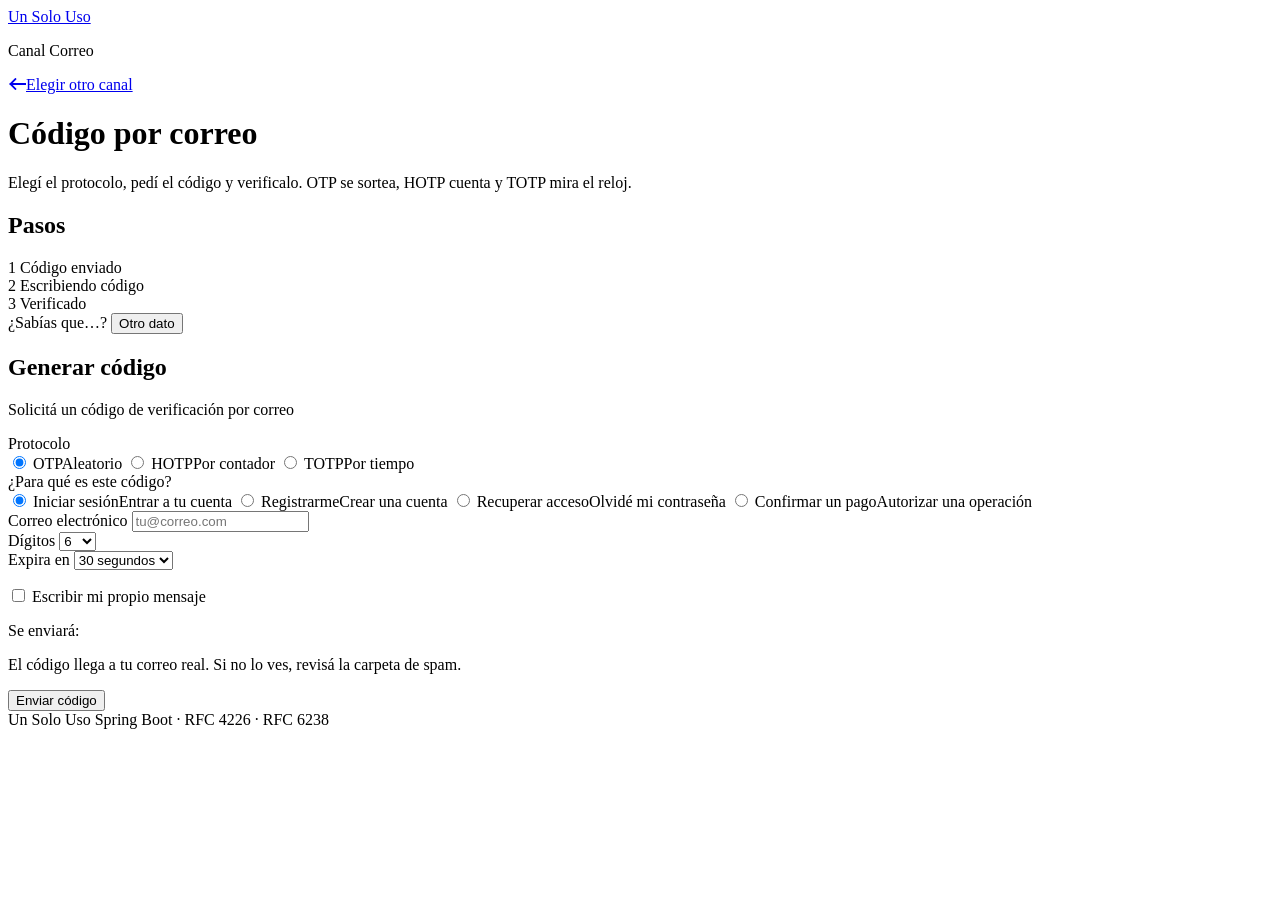
==== src/main/resources/static/correo.html @ 1213f985 "feat(ui): new landing page with the protocol board, and separate email and SMS pages - Landing page " ====
<!DOCTYPE html>
<html lang="es">
<head>
<meta charset="UTF-8">
<meta name="viewport" content="width=device-width, initial-scale=1.0">
<title>Un Solo Uso · Código por correo</title>
<link rel="icon" href="data:image/svg+xml,%3Csvg xmlns='http://www.w3.org/2000/svg' viewBox='0 0 24 24'%3E%3Crect width='24' height='24' rx='3' fill='%230e0e0d'/%3E%3Crect x='5' y='5' width='14' height='14' rx='1.5' fill='%23232321'/%3E%3Cpath d='M5 12h14' stroke='%230e0e0d' stroke-width='1.2'/%3E%3Cpath d='M12 7.5v9' stroke='%236db33f' stroke-width='2.2' stroke-linecap='round'/%3E%3C/svg%3E">
<link rel="preconnect" href="https://fonts.googleapis.com">
<link rel="preconnect" href="https://fonts.gstatic.com" crossorigin>
<link href="https://fonts.googleapis.com/css2?family=Big+Shoulders+Display:wght@600;700;800&family=Barlow:wght@400;500;600&family=JetBrains+Mono:wght@500&display=swap" rel="stylesheet">
<link rel="stylesheet" href="/theme.css">
<link rel="stylesheet" href="/style.css">
</head>
<body class="board-page">
  <header class="station">
    <div class="station-inner">
      <a class="station-brand" href="/" data-brand>Un Solo Uso</a>
      <p class="station-clock">
        <span class="station-clock-label">Canal</span>
        <span class="station-clock-time">Correo</span>
      </p>
    </div>
  </header>

  <main class="stage page">
    <div class="page-intro">
      <a class="back-link" href="/"><svg width="18" height="12" viewBox="0 0 22 14" fill="none" stroke="currentColor" stroke-width="2.2" stroke-linecap="square" aria-hidden="true"><path d="M21 7H3M9 1L3 7l6 6"/></svg>Elegir otro canal</a>
      <h1>Código por correo</h1>
      <p class="page-lead">Elegí el protocolo, pedí el código y verificalo. OTP se sortea, HOTP cuenta y TOTP mira el reloj.</p>
    </div>

    <div class="page-grid">
      <div class="page-side">
        <div>
          <h2 class="side-title">Pasos</h2>
          <div class="otp-progress" role="status" aria-live="polite">
            <div class="otp-progress-step" id="progress-step-1">
              <span class="otp-progress-dot">1</span>
              <span class="otp-progress-label">Código enviado</span>
            </div>
            <div class="otp-progress-line" id="progress-line-1"></div>
            <div class="otp-progress-step" id="progress-step-2">
              <span class="otp-progress-dot">2</span>
              <span class="otp-progress-label">Escribiendo código</span>
            </div>
            <div class="otp-progress-line" id="progress-line-2"></div>
            <div class="otp-progress-step" id="progress-step-3">
              <span class="otp-progress-dot">3</span>
              <span class="otp-progress-label">Verificado</span>
            </div>
          </div>
        </div>
        <aside class="did-you-know" aria-labelledby="dyk-title">
          <div class="did-you-know-head">
            <span id="dyk-title" class="did-you-know-title">¿Sabías que…?</span>
            <button type="button" id="dyk-next" class="did-you-know-next">Otro dato</button>
          </div>
          <p id="dyk-text" aria-live="polite"></p>
        </aside>
      </div>

      <section class="panel" aria-label="Código">

          <!-- PASO 1: Generar Código -->
          <div class="otp-step" id="otp-step-1" data-step="1">
            <div class="step-header">
              <h2>Generar código</h2>
              <p>Solicitá un código de verificación por correo</p>
            </div>

            <div class="form-section">
              <div class="field">
                <span class="field-legend" id="type-legend">Protocolo</span>
                <div class="purpose-grid type-grid" role="radiogroup" aria-labelledby="type-legend" aria-describedby="type-help">
                  <label class="purpose-option">
                    <input type="radio" name="otp-type" value="OTP" checked>
                    <span class="purpose-body"><span class="purpose-name">OTP</span><span class="purpose-sub">Aleatorio</span></span>
                  </label>
                  <label class="purpose-option">
                    <input type="radio" name="otp-type" value="HOTP">
                    <span class="purpose-body"><span class="purpose-name">HOTP</span><span class="purpose-sub">Por contador</span></span>
                  </label>
                  <label class="purpose-option">
                    <input type="radio" name="otp-type" value="TOTP">
                    <span class="purpose-body"><span class="purpose-name">TOTP</span><span class="purpose-sub">Por tiempo</span></span>
                  </label>
                </div>
                <div id="type-help" class="type-help" aria-live="polite">
                  <code id="type-formula"></code>
                  <span id="type-desc"></span>
                </div>
              </div>

              <div class="field">
                <span class="field-legend" id="purpose-legend">¿Para qué es este código?</span>
                <div class="purpose-grid" role="radiogroup" aria-labelledby="purpose-legend">
                  <label class="purpose-option">
                    <input type="radio" name="purpose" value="login" checked>
                    <span class="purpose-body"><span class="purpose-name">Iniciar sesión</span><span class="purpose-sub">Entrar a tu cuenta</span></span>
                  </label>
                  <label class="purpose-option">
                    <input type="radio" name="purpose" value="signup">
                    <span class="purpose-body"><span class="purpose-name">Registrarme</span><span class="purpose-sub">Crear una cuenta</span></span>
                  </label>
                  <label class="purpose-option">
                    <input type="radio" name="purpose" value="reset">
                    <span class="purpose-body"><span class="purpose-name">Recuperar acceso</span><span class="purpose-sub">Olvidé mi contraseña</span></span>
                  </label>
                  <label class="purpose-option">
                    <input type="radio" name="purpose" value="payment">
                    <span class="purpose-body"><span class="purpose-name">Confirmar un pago</span><span class="purpose-sub">Autorizar una operación</span></span>
                  </label>
                </div>
              </div>

              <div class="field" id="field-email">
                <label for="gen-email">Correo electrónico</label>
                <input id="gen-email" type="email" inputmode="email" placeholder="tu@correo.com" maxlength="254" autocomplete="email">
              </div>

              <div class="field-row">
                <div class="field">
                  <label for="gen-digits">Dígitos</label>
                  <select id="gen-digits">
                    <option value="4">4</option>
                    <option value="5">5</option>
                    <option value="6" selected>6</option>
                    <option value="7">7</option>
                    <option value="8">8</option>
                    <option value="9">9</option>
                    <option value="10">10</option>
                  </select>
                </div>
                <div class="field" id="field-expiration">
                  <label for="gen-expiration" id="gen-expiration-label">Expira en</label>
                  <select id="gen-expiration">
                    <option value="30" selected>30 segundos</option>
                    <option value="60">60 segundos</option>
                    <option value="120">2 minutos</option>
                    <option value="300">5 minutos</option>
                  </select>
                </div>
              </div>
              <p id="expiration-help" class="field-help field-row-help"></p>

              <div class="field">
                <label class="check-row" for="gen-custom-toggle">
                  <input id="gen-custom-toggle" type="checkbox">
                  <span>Escribir mi propio mensaje</span>
                </label>
                <div id="gen-message-box" class="message-box" hidden>
                  <textarea id="gen-message" rows="3" maxlength="300" aria-label="Mensaje del correo"></textarea>
                  <p class="field-help">Usá <code>{code}</code> donde va el código (obligatorio) y <code>{seconds}</code> para los segundos de vigencia.</p>
                </div>
                <p id="gen-message-default" class="field-help">Se enviará: <span id="gen-message-preview"></span></p>
              </div>

              <p class="field-help">El código llega a tu correo real. Si no lo ves, revisá la carpeta de spam.</p>
            </div>

            <button id="gen-btn" onclick="generateOtp()" class="btn-primary">
              <span class="spinner"></span>
              <span class="btn-label">Enviar código</span>
            </button>
            <div id="gen-result" class="result" role="status" aria-live="polite"></div>
            <div id="gen-success" class="gen-success-indicator" style="display:none;" role="status" aria-live="polite">
              <svg width="16" height="16" viewBox="0 0 24 24" fill="none"><path d="M20 6L9 17l-5-5" stroke="currentColor" stroke-width="2.2" stroke-linecap="round" stroke-linejoin="round"/></svg>
              <span>Correo enviado a</span>&nbsp;<span id="gen-phone-display"></span>
            </div>
          </div>

          <!-- PASO 2: Verificar Código -->
          <div class="otp-step" id="otp-step-2" data-step="2" style="display:none;">
            <div class="step-header">
              <h2>Verificar código</h2>
              <p id="ver-purpose-desc">Ingresá el código que recibiste por correo</p>
            </div>

            <div class="form-section">
              <div class="field">
                <label>Correo confirmado</label>
                <div class="phone-summary">
                  <svg width="16" height="16" viewBox="0 0 24 24" fill="none" stroke="currentColor" stroke-width="2" stroke-linecap="round" stroke-linejoin="round"><rect x="3" y="5" width="18" height="14" rx="2"/><path d="M3 7l9 6 9-6"/></svg>
                  <span id="ver-phone-display">••••••••</span>
                </div>
              </div>

              <div class="field">
                <div id="demo-code-box" class="demo-code" hidden>Modo demostración: el código no se envía. Tu código es&nbsp;<strong id="demo-code-value"></strong></div>
                <p id="type-chip" class="type-chip" hidden></p>
                <div class="code-head">
                  <span class="field-legend" id="code-legend">Código</span>
                  <span class="otp-countdown" id="timer-text">Expira en <span id="timer-display" class="mono">--:--</span></span>
                </div>
                <div class="code-boxes-wrapper" role="group" aria-labelledby="code-legend">
                </div>
                <div class="otp-timer" id="timer-track" role="progressbar" aria-label="Tiempo restante del código" aria-valuemin="0" aria-valuemax="100" aria-valuenow="100">
                  <span class="otp-timer-bar" id="timer-bar"></span>
                </div>
                <div id="totp-window" class="totp-window" hidden>
                  <div class="totp-window-head">
                    <span>Ventana <span class="mono" id="totp-step">T = —</span></span>
                    <span>cambia en <span class="mono" id="totp-left">--</span> s</span>
                  </div>
                  <div class="totp-window-track" role="progressbar" aria-label="Tiempo hasta la próxima ventana" aria-valuemin="0" aria-valuemax="100" aria-valuenow="100">
                    <span class="totp-window-bar" id="totp-bar"></span>
                  </div>
                  <p class="totp-window-until">Este código vale hasta las <strong class="mono" id="totp-until">--:--:--</strong>: el cierre de su ventana más una de tolerancia.</p>
                </div>
                <p id="clock-note" class="field-help clock-note"></p>
                <div class="otp-expired" id="otp-expired" role="alert">
                  <span id="otp-expired-text">El código expiró.</span>
                  <button type="button" class="btn-ghost btn-inline" onclick="resetOtpFlow(true)">Enviar código nuevo</button>
                </div>
              </div>
            </div>

            <div class="step-actions">
              <button id="ver-btn" onclick="verifyOtp()" class="btn-primary" disabled>
                <span class="spinner"></span>
                <span class="btn-label">Verificar</span>
              </button>
              <div class="step-actions-row">
                <button type="button" onclick="resetOtpFlow(true)" id="ver-back-btn" class="btn-ghost">Cambiar correo</button>
                <button type="button" id="resend-btn" class="btn-ghost">
                  <span class="spinner"></span>
                  <span class="btn-label">Pedir otro código</span>
                </button>
              </div>
            </div>
            <p id="resend-note" class="resend-note" role="status" aria-live="polite" hidden></p>
            <div id="ver-result" class="result" role="status" aria-live="polite"></div>
          </div>

          <!-- PASO 3: Verificado (Success State) -->
          <div class="otp-step" id="otp-step-3" data-step="3" style="display:none;">
            <div class="step-header">
              <h2 id="ok-title">¡Verificado!</h2>
              <p id="ok-desc">Tu código OTP fue validado correctamente</p>
            </div>

            <div class="success-state">
              <svg class="success-icon" viewBox="0 0 52 52" width="72" height="72" aria-hidden="true">
                <circle class="success-circle" cx="26" cy="26" r="24" fill="none"/>
                <path class="success-mark" fill="none" d="M14 27l7 7 17-17"/>
              </svg>
            </div>

            <dl class="receipt" aria-label="Resumen de la verificación">
              <div class="receipt-row"><dt>Acción</dt><dd id="rc-purpose">—</dd></div>
              <div class="receipt-row"><dt>Protocolo</dt><dd id="rc-type">—</dd></div>
              <div class="receipt-row"><dt>Cómo se comprobó</dt><dd id="rc-how">—</dd></div>
              <div class="receipt-row"><dt>Correo verificado</dt><dd id="rc-phone" class="mono">—</dd></div>
              <div class="receipt-row"><dt>Verificado a las</dt><dd id="rc-time" class="mono">—</dd></div>
              <div class="receipt-row"><dt>Código</dt><dd>De un solo uso, ya consumido</dd></div>
            </dl>
            <p class="demo-note">Demo: la acción es simulada. Lo real es la verificación del código.</p>

            <button onclick="resetOtpFlow()" class="btn-primary btn-full">
              Probar otro caso
            </button>
          </div>

      </section>
    </div>
  </main>

  <footer class="station-foot">
    <span data-brand>Un Solo Uso</span>
    <span>Spring Boot · RFC 4226 · RFC 6238</span>
  </footer>

<script src="/js/brand.js"></script>
<script src="/js/canal-correo.js"></script>
<script src="/js/otp-flow.js"></script>
</body>
</html>
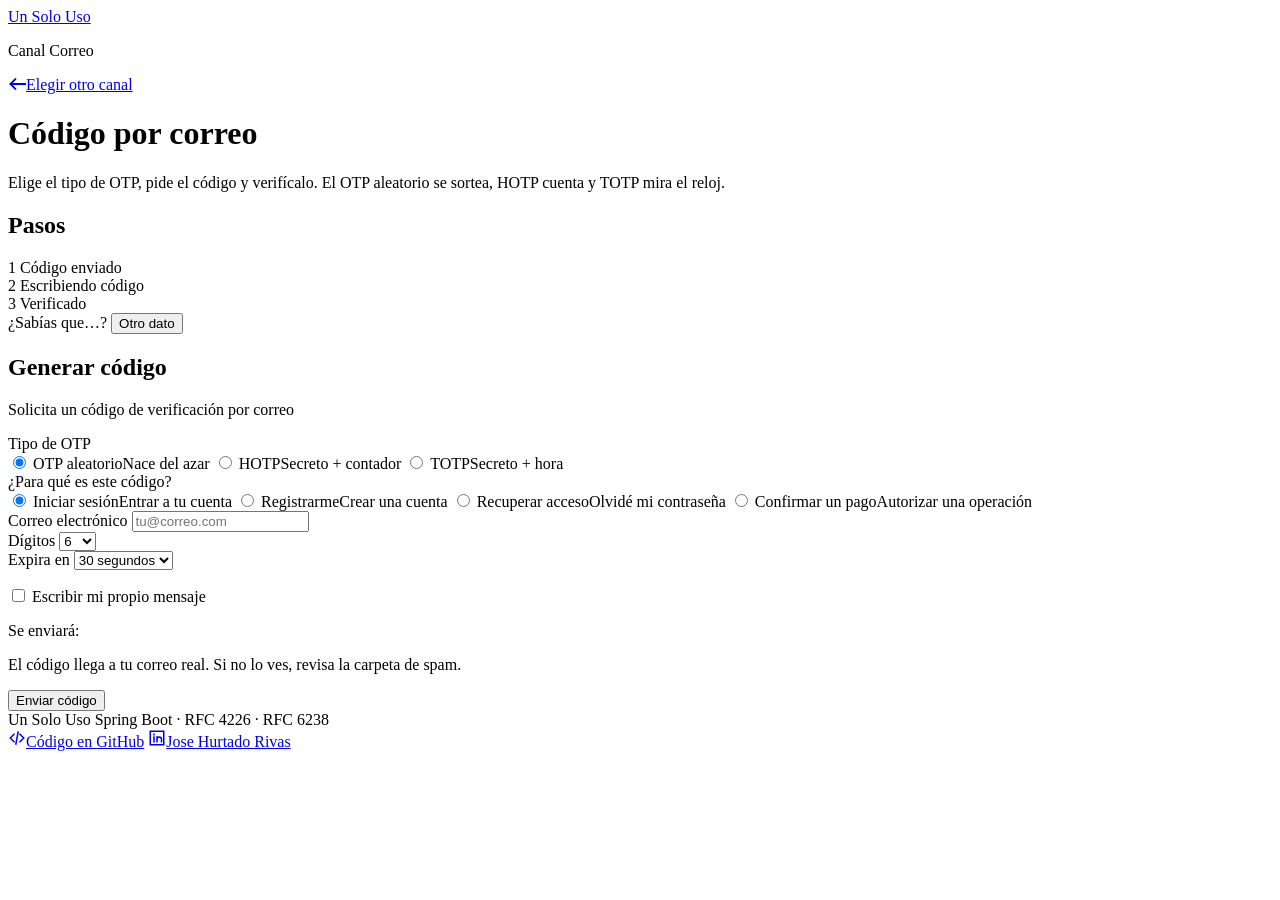
==== commit 33aa0998: "feat(ui): explain each OTP type with the server rules, neutral Spanish and responsive comparison tab" ====
--- a/src/main/resources/static/correo.html
+++ b/src/main/resources/static/correo.html
@@ -26,7 +26,7 @@
     <div class="page-intro">
       <a class="back-link" href="/"><svg width="18" height="12" viewBox="0 0 22 14" fill="none" stroke="currentColor" stroke-width="2.2" stroke-linecap="square" aria-hidden="true"><path d="M21 7H3M9 1L3 7l6 6"/></svg>Elegir otro canal</a>
       <h1>Código por correo</h1>
-      <p class="page-lead">Elegí el protocolo, pedí el código y verificalo. OTP se sortea, HOTP cuenta y TOTP mira el reloj.</p>
+      <p class="page-lead">Elige el tipo de OTP, pide el código y verifícalo. El OTP aleatorio se sortea, HOTP cuenta y TOTP mira el reloj.</p>
     </div>
 
     <div class="page-grid">
@@ -65,30 +65,31 @@
           <div class="otp-step" id="otp-step-1" data-step="1">
             <div class="step-header">
               <h2>Generar código</h2>
-              <p>Solicitá un código de verificación por correo</p>
+              <p>Solicita un código de verificación por correo</p>
             </div>
 
             <div class="form-section">
               <div class="field">
-                <span class="field-legend" id="type-legend">Protocolo</span>
+                <span class="field-legend" id="type-legend">Tipo de OTP</span>
                 <div class="purpose-grid type-grid" role="radiogroup" aria-labelledby="type-legend" aria-describedby="type-help">
                   <label class="purpose-option">
                     <input type="radio" name="otp-type" value="OTP" checked>
-                    <span class="purpose-body"><span class="purpose-name">OTP</span><span class="purpose-sub">Aleatorio</span></span>
+                    <span class="purpose-body"><span class="purpose-name">OTP <span class="name-qualifier">aleatorio</span></span><span class="purpose-sub">Nace del azar</span></span>
                   </label>
                   <label class="purpose-option">
                     <input type="radio" name="otp-type" value="HOTP">
-                    <span class="purpose-body"><span class="purpose-name">HOTP</span><span class="purpose-sub">Por contador</span></span>
+                    <span class="purpose-body"><span class="purpose-name">HOTP</span><span class="purpose-sub">Secreto + contador</span></span>
                   </label>
                   <label class="purpose-option">
                     <input type="radio" name="otp-type" value="TOTP">
-                    <span class="purpose-body"><span class="purpose-name">TOTP</span><span class="purpose-sub">Por tiempo</span></span>
+                    <span class="purpose-body"><span class="purpose-name">TOTP</span><span class="purpose-sub">Secreto + hora</span></span>
                   </label>
                 </div>
                 <div id="type-help" class="type-help" aria-live="polite">
                   <code id="type-formula"></code>
                   <span id="type-desc"></span>
                 </div>
+                <p id="totp-channel-note" class="field-help totp-note" hidden>En esta demo enviamos el TOTP por correo o SMS para compararlo con los otros tipos. Normalmente TOTP se utiliza con una app autenticadora.</p>
               </div>
 
               <div class="field">
@@ -141,7 +142,10 @@
                   </select>
                 </div>
               </div>
-              <p id="expiration-help" class="field-help field-row-help"></p>
+              <div class="field-row-help time-help">
+                <p id="expiration-help" class="field-help"></p>
+                <p id="expiration-example" class="time-example"></p>
+              </div>
 
               <div class="field">
                 <label class="check-row" for="gen-custom-toggle">
@@ -150,12 +154,12 @@
                 </label>
                 <div id="gen-message-box" class="message-box" hidden>
                   <textarea id="gen-message" rows="3" maxlength="300" aria-label="Mensaje del correo"></textarea>
-                  <p class="field-help">Usá <code>{code}</code> donde va el código (obligatorio) y <code>{seconds}</code> para los segundos de vigencia.</p>
+                  <p class="field-help">Usa <code>{code}</code> donde va el código (obligatorio) y <code>{seconds}</code> para los segundos de vigencia.</p>
                 </div>
                 <p id="gen-message-default" class="field-help">Se enviará: <span id="gen-message-preview"></span></p>
               </div>
 
-              <p class="field-help">El código llega a tu correo real. Si no lo ves, revisá la carpeta de spam.</p>
+              <p class="field-help">El código llega a tu correo real. Si no lo ves, revisa la carpeta de spam.</p>
             </div>
 
             <button id="gen-btn" onclick="generateOtp()" class="btn-primary">
@@ -173,7 +177,7 @@
           <div class="otp-step" id="otp-step-2" data-step="2" style="display:none;">
             <div class="step-header">
               <h2>Verificar código</h2>
-              <p id="ver-purpose-desc">Ingresá el código que recibiste por correo</p>
+              <p id="ver-purpose-desc">Ingresa el código que recibiste por correo</p>
             </div>
 
             <div class="form-section">
@@ -248,7 +252,7 @@
 
             <dl class="receipt" aria-label="Resumen de la verificación">
               <div class="receipt-row"><dt>Acción</dt><dd id="rc-purpose">—</dd></div>
-              <div class="receipt-row"><dt>Protocolo</dt><dd id="rc-type">—</dd></div>
+              <div class="receipt-row"><dt>Tipo de OTP</dt><dd id="rc-type">—</dd></div>
               <div class="receipt-row"><dt>Cómo se comprobó</dt><dd id="rc-how">—</dd></div>
               <div class="receipt-row"><dt>Correo verificado</dt><dd id="rc-phone" class="mono">—</dd></div>
               <div class="receipt-row"><dt>Verificado a las</dt><dd id="rc-time" class="mono">—</dd></div>
@@ -266,8 +270,14 @@
   </main>
 
   <footer class="station-foot">
-    <span data-brand>Un Solo Uso</span>
-    <span>Spring Boot · RFC 4226 · RFC 6238</span>
+    <div class="foot-brand">
+      <span data-brand>Un Solo Uso</span>
+      <span>Spring Boot · RFC 4226 · RFC 6238</span>
+    </div>
+    <nav class="foot-links" aria-label="Código y autor">
+      <a href="https://github.com/JoshRivas313/OTP-Service" target="_blank" rel="noopener noreferrer"><svg width="18" height="18" viewBox="0 0 24 24" fill="none" stroke="currentColor" stroke-width="2" stroke-linecap="square" aria-hidden="true"><path d="M8 7l-5 5 5 5M16 7l5 5-5 5M13.5 4l-3 16"/></svg>Código en GitHub</a>
+      <a href="https://www.linkedin.com/in/jose-hurtado-rivas-8150b0231/" target="_blank" rel="noopener noreferrer"><svg width="18" height="18" viewBox="0 0 24 24" fill="none" stroke="currentColor" stroke-width="2" stroke-linecap="square" aria-hidden="true"><rect x="3" y="3" width="18" height="18"/><path d="M8 10.5V17M8 7v.5M12 17v-6.5M12 13.5a3 3 0 0 1 6 0V17"/></svg>Jose Hurtado Rivas</a>
+    </nav>
   </footer>
 
 <script src="/js/brand.js"></script>
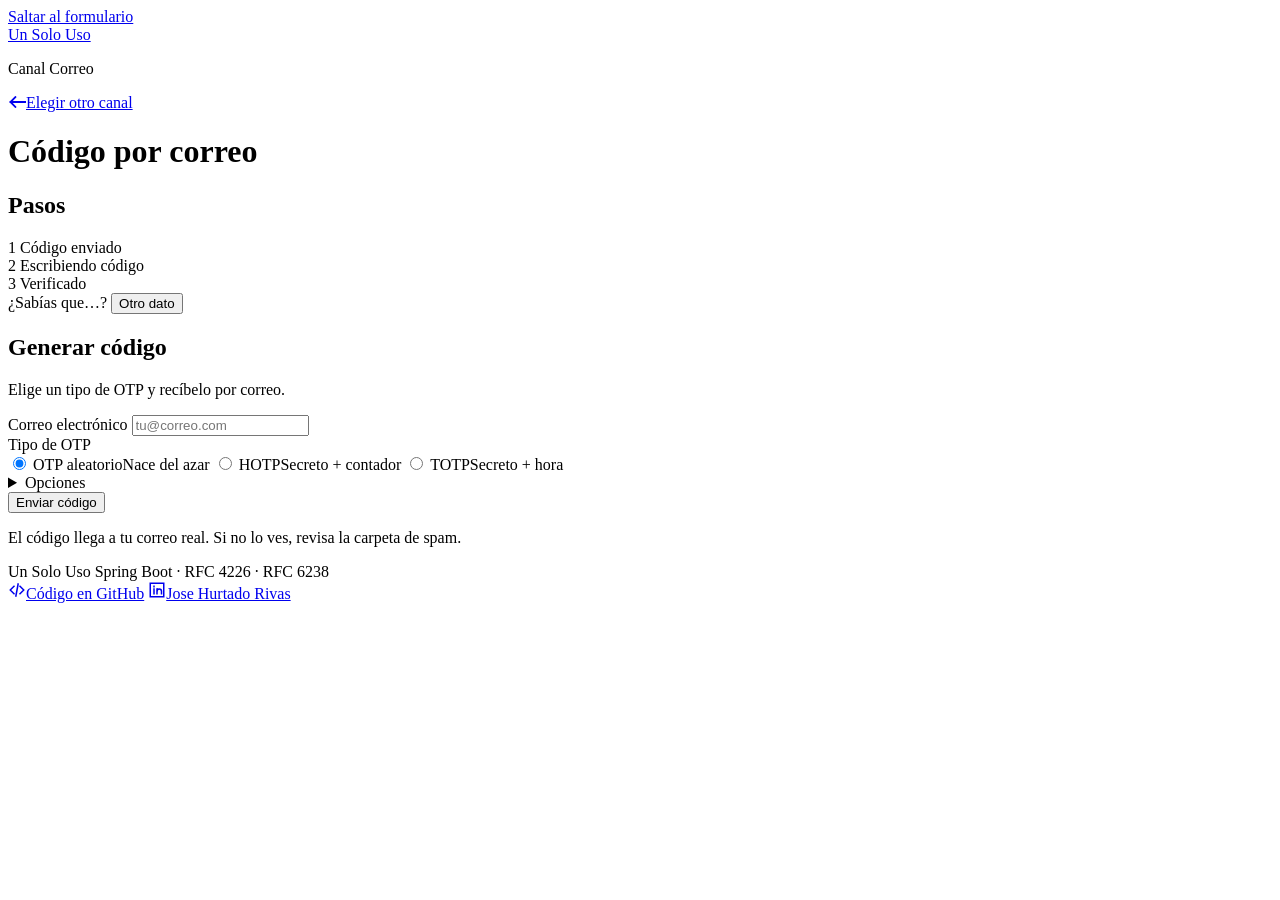
==== commit f1ac8e9c: "feat(ui): clearer first screen, lighter first step, one-tap demo code and accessible forms - Landing" ====
--- a/src/main/resources/static/correo.html
+++ b/src/main/resources/static/correo.html
@@ -4,6 +4,23 @@
 <meta charset="UTF-8">
 <meta name="viewport" content="width=device-width, initial-scale=1.0">
 <title>Un Solo Uso · Código por correo</title>
+<meta name="description" content="Elige OTP aleatorio, HOTP o TOTP y recíbelo en tu correo. Sin cuenta.">
+<meta name="theme-color" content="#0f3b28">
+<link rel="canonical" href="https://otp-service-78yu.onrender.com/correo.html">
+<meta property="og:type" content="website">
+<meta property="og:site_name" content="Un Solo Uso">
+<meta property="og:locale" content="es_PE">
+<meta property="og:url" content="https://otp-service-78yu.onrender.com/correo.html">
+<meta property="og:title" content="Un Solo Uso · Recibe un código por correo">
+<meta property="og:description" content="Elige OTP aleatorio, HOTP o TOTP y recíbelo en tu correo. Sin cuenta.">
+<meta property="og:image" content="https://otp-service-78yu.onrender.com/og-image.png">
+<meta property="og:image:width" content="1200">
+<meta property="og:image:height" content="630">
+<meta property="og:image:alt" content="Tablero con tres códigos: OTP aleatorio, HOTP y TOTP">
+<meta name="twitter:card" content="summary_large_image">
+<meta name="twitter:title" content="Un Solo Uso · Recibe un código por correo">
+<meta name="twitter:description" content="Elige OTP aleatorio, HOTP o TOTP y recíbelo en tu correo. Sin cuenta.">
+<meta name="twitter:image" content="https://otp-service-78yu.onrender.com/og-image.png">
 <link rel="icon" href="data:image/svg+xml,%3Csvg xmlns='http://www.w3.org/2000/svg' viewBox='0 0 24 24'%3E%3Crect width='24' height='24' rx='3' fill='%230e0e0d'/%3E%3Crect x='5' y='5' width='14' height='14' rx='1.5' fill='%23232321'/%3E%3Cpath d='M5 12h14' stroke='%230e0e0d' stroke-width='1.2'/%3E%3Cpath d='M12 7.5v9' stroke='%236db33f' stroke-width='2.2' stroke-linecap='round'/%3E%3C/svg%3E">
 <link rel="preconnect" href="https://fonts.googleapis.com">
 <link rel="preconnect" href="https://fonts.gstatic.com" crossorigin>
@@ -12,6 +29,7 @@
 <link rel="stylesheet" href="/style.css">
 </head>
 <body class="board-page">
+  <a class="skip-link" href="#contenido">Saltar al formulario</a>
   <header class="station">
     <div class="station-inner">
       <a class="station-brand" href="/" data-brand>Un Solo Uso</a>
@@ -22,11 +40,10 @@
     </div>
   </header>
 
-  <main class="stage page">
+  <main class="stage page" id="contenido" tabindex="-1">
     <div class="page-intro">
       <a class="back-link" href="/"><svg width="18" height="12" viewBox="0 0 22 14" fill="none" stroke="currentColor" stroke-width="2.2" stroke-linecap="square" aria-hidden="true"><path d="M21 7H3M9 1L3 7l6 6"/></svg>Elegir otro canal</a>
       <h1>Código por correo</h1>
-      <p class="page-lead">Elige el tipo de OTP, pide el código y verifícalo. El OTP aleatorio se sortea, HOTP cuenta y TOTP mira el reloj.</p>
     </div>
 
     <div class="page-grid">
@@ -65,10 +82,15 @@
           <div class="otp-step" id="otp-step-1" data-step="1">
             <div class="step-header">
               <h2>Generar código</h2>
-              <p>Solicita un código de verificación por correo</p>
+              <p>Elige un tipo de OTP y recíbelo por correo.</p>
             </div>
 
             <div class="form-section">
+              <div class="field" id="field-email">
+                <label for="gen-email">Correo electrónico</label>
+                <input id="gen-email" type="email" inputmode="email" placeholder="tu@correo.com" maxlength="254" autocomplete="email">
+              </div>
+
               <div class="field">
                 <span class="field-legend" id="type-legend">Tipo de OTP</span>
                 <div class="purpose-grid type-grid" role="radiogroup" aria-labelledby="type-legend" aria-describedby="type-help">
@@ -92,80 +114,80 @@
                 <p id="totp-channel-note" class="field-help totp-note" hidden>En esta demo enviamos el TOTP por correo o SMS para compararlo con los otros tipos. Normalmente TOTP se utiliza con una app autenticadora.</p>
               </div>
 
-              <div class="field">
-                <span class="field-legend" id="purpose-legend">¿Para qué es este código?</span>
-                <div class="purpose-grid" role="radiogroup" aria-labelledby="purpose-legend">
-                  <label class="purpose-option">
-                    <input type="radio" name="purpose" value="login" checked>
-                    <span class="purpose-body"><span class="purpose-name">Iniciar sesión</span><span class="purpose-sub">Entrar a tu cuenta</span></span>
-                  </label>
-                  <label class="purpose-option">
-                    <input type="radio" name="purpose" value="signup">
-                    <span class="purpose-body"><span class="purpose-name">Registrarme</span><span class="purpose-sub">Crear una cuenta</span></span>
-                  </label>
-                  <label class="purpose-option">
-                    <input type="radio" name="purpose" value="reset">
-                    <span class="purpose-body"><span class="purpose-name">Recuperar acceso</span><span class="purpose-sub">Olvidé mi contraseña</span></span>
-                  </label>
-                  <label class="purpose-option">
-                    <input type="radio" name="purpose" value="payment">
-                    <span class="purpose-body"><span class="purpose-name">Confirmar un pago</span><span class="purpose-sub">Autorizar una operación</span></span>
-                  </label>
-                </div>
-              </div>
-
-              <div class="field" id="field-email">
-                <label for="gen-email">Correo electrónico</label>
-                <input id="gen-email" type="email" inputmode="email" placeholder="tu@correo.com" maxlength="254" autocomplete="email">
-              </div>
-
-              <div class="field-row">
-                <div class="field">
-                  <label for="gen-digits">Dígitos</label>
-                  <select id="gen-digits">
-                    <option value="4">4</option>
-                    <option value="5">5</option>
-                    <option value="6" selected>6</option>
-                    <option value="7">7</option>
-                    <option value="8">8</option>
-                    <option value="9">9</option>
-                    <option value="10">10</option>
-                  </select>
-                </div>
-                <div class="field" id="field-expiration">
-                  <label for="gen-expiration" id="gen-expiration-label">Expira en</label>
-                  <select id="gen-expiration">
-                    <option value="30" selected>30 segundos</option>
-                    <option value="60">60 segundos</option>
-                    <option value="120">2 minutos</option>
-                    <option value="300">5 minutos</option>
-                  </select>
-                </div>
-              </div>
-              <div class="field-row-help time-help">
-                <p id="expiration-help" class="field-help"></p>
-                <p id="expiration-example" class="time-example"></p>
-              </div>
-
-              <div class="field">
-                <label class="check-row" for="gen-custom-toggle">
-                  <input id="gen-custom-toggle" type="checkbox">
-                  <span>Escribir mi propio mensaje</span>
-                </label>
-                <div id="gen-message-box" class="message-box" hidden>
-                  <textarea id="gen-message" rows="3" maxlength="300" aria-label="Mensaje del correo"></textarea>
-                  <p class="field-help">Usa <code>{code}</code> donde va el código (obligatorio) y <code>{seconds}</code> para los segundos de vigencia.</p>
-                </div>
-                <p id="gen-message-default" class="field-help">Se enviará: <span id="gen-message-preview"></span></p>
-              </div>
-
-              <p class="field-help">El código llega a tu correo real. Si no lo ves, revisa la carpeta de spam.</p>
-            </div>
-
-            <button id="gen-btn" onclick="generateOtp()" class="btn-primary">
+              <details class="options" id="advanced-options">
+                <summary>
+                  <span class="options-title">Opciones</span>
+                  <span class="options-summary" id="options-summary"></span>
+                </summary>
+                <div class="options-body">
+                  <div class="field">
+                    <span class="field-legend" id="purpose-legend">¿Para qué es este código?</span>
+                    <div class="purpose-grid" role="radiogroup" aria-labelledby="purpose-legend">
+                      <label class="purpose-option">
+                        <input type="radio" name="purpose" value="login" checked>
+                        <span class="purpose-body"><span class="purpose-name">Iniciar sesión</span><span class="purpose-sub">Entrar a tu cuenta</span></span>
+                      </label>
+                      <label class="purpose-option">
+                        <input type="radio" name="purpose" value="signup">
+                        <span class="purpose-body"><span class="purpose-name">Registrarme</span><span class="purpose-sub">Crear una cuenta</span></span>
+                      </label>
+                      <label class="purpose-option">
+                        <input type="radio" name="purpose" value="reset">
+                        <span class="purpose-body"><span class="purpose-name">Recuperar acceso</span><span class="purpose-sub">Olvidé mi contraseña</span></span>
+                      </label>
+                      <label class="purpose-option">
+                        <input type="radio" name="purpose" value="payment">
+                        <span class="purpose-body"><span class="purpose-name">Confirmar un pago</span><span class="purpose-sub">Autorizar una operación</span></span>
+                      </label>
+                    </div>
+                  </div>
+                  <div class="field-row">
+                    <div class="field">
+                      <label for="gen-digits">Dígitos</label>
+                      <select id="gen-digits">
+                        <option value="4">4</option>
+                        <option value="5">5</option>
+                        <option value="6" selected>6</option>
+                        <option value="7">7</option>
+                        <option value="8">8</option>
+                        <option value="9">9</option>
+                        <option value="10">10</option>
+                      </select>
+                    </div>
+                    <div class="field" id="field-expiration">
+                      <label for="gen-expiration" id="gen-expiration-label">Expira en</label>
+                      <select id="gen-expiration">
+                        <option value="30" selected>30 segundos</option>
+                        <option value="60">60 segundos</option>
+                        <option value="120">2 minutos</option>
+                        <option value="300">5 minutos</option>
+                      </select>
+                    </div>
+                  </div>
+                  <div class="field-row-help time-help">
+                    <p id="expiration-help" class="field-help"></p>
+                    <p id="expiration-example" class="time-example"></p>
+                  </div>
+                  <div class="field">
+                    <label class="check-row" id="custom-toggle-row" for="gen-custom-toggle" hidden>
+                      <input id="gen-custom-toggle" type="checkbox">
+                      <span>Escribir mi propio mensaje</span>
+                    </label>
+                    <div id="gen-message-box" class="message-box" hidden>
+                      <textarea id="gen-message" rows="3" maxlength="300" aria-label="Mensaje del correo"></textarea>
+                      <p class="field-help">Usa <code>{code}</code> donde va el código (obligatorio) y <code>{seconds}</code> para los segundos de vigencia.</p>
+                    </div>
+                    <p id="gen-message-default" class="field-help">Se enviará: <span id="gen-message-preview"></span></p>
+                  </div>
+                </div>
+              </details>
+            </div>
+
+            <button id="gen-btn" class="btn-primary sticky-action">
               <span class="spinner"></span>
               <span class="btn-label">Enviar código</span>
             </button>
+            <p class="field-help delivery-note">El código llega a tu correo real. Si no lo ves, revisa la carpeta de spam.</p>
             <div id="gen-result" class="result" role="status" aria-live="polite"></div>
             <div id="gen-success" class="gen-success-indicator" style="display:none;" role="status" aria-live="polite">
               <svg width="16" height="16" viewBox="0 0 24 24" fill="none"><path d="M20 6L9 17l-5-5" stroke="currentColor" stroke-width="2.2" stroke-linecap="round" stroke-linejoin="round"/></svg>
@@ -190,7 +212,11 @@
               </div>
 
               <div class="field">
-                <div id="demo-code-box" class="demo-code" hidden>Modo demostración: el código no se envía. Tu código es&nbsp;<strong id="demo-code-value"></strong></div>
+                <div id="demo-code-box" class="demo-code" hidden>
+                  <span>Modo demostración: el código no se envía. Tu código es</span>
+                  <strong id="demo-code-value"></strong>
+                  <button type="button" id="demo-fill" class="btn-ghost btn-inline">Usar este código</button>
+                </div>
                 <p id="type-chip" class="type-chip" hidden></p>
                 <div class="code-head">
                   <span class="field-legend" id="code-legend">Código</span>
@@ -214,18 +240,18 @@
                 <p id="clock-note" class="field-help clock-note"></p>
                 <div class="otp-expired" id="otp-expired" role="alert">
                   <span id="otp-expired-text">El código expiró.</span>
-                  <button type="button" class="btn-ghost btn-inline" onclick="resetOtpFlow(true)">Enviar código nuevo</button>
+                  <button type="button" class="btn-ghost btn-inline" data-action="reset-keep">Enviar código nuevo</button>
                 </div>
               </div>
             </div>
 
             <div class="step-actions">
-              <button id="ver-btn" onclick="verifyOtp()" class="btn-primary" disabled>
+              <button id="ver-btn" class="btn-primary sticky-action" disabled>
                 <span class="spinner"></span>
                 <span class="btn-label">Verificar</span>
               </button>
               <div class="step-actions-row">
-                <button type="button" onclick="resetOtpFlow(true)" id="ver-back-btn" class="btn-ghost">Cambiar correo</button>
+                <button type="button" data-action="reset-keep" id="ver-back-btn" class="btn-ghost">Cambiar correo</button>
                 <button type="button" id="resend-btn" class="btn-ghost">
                   <span class="spinner"></span>
                   <span class="btn-label">Pedir otro código</span>
@@ -260,7 +286,7 @@
             </dl>
             <p class="demo-note">Demo: la acción es simulada. Lo real es la verificación del código.</p>
 
-            <button onclick="resetOtpFlow()" class="btn-primary btn-full">
+            <button data-action="reset" class="btn-primary btn-full">
               Probar otro caso
             </button>
           </div>
